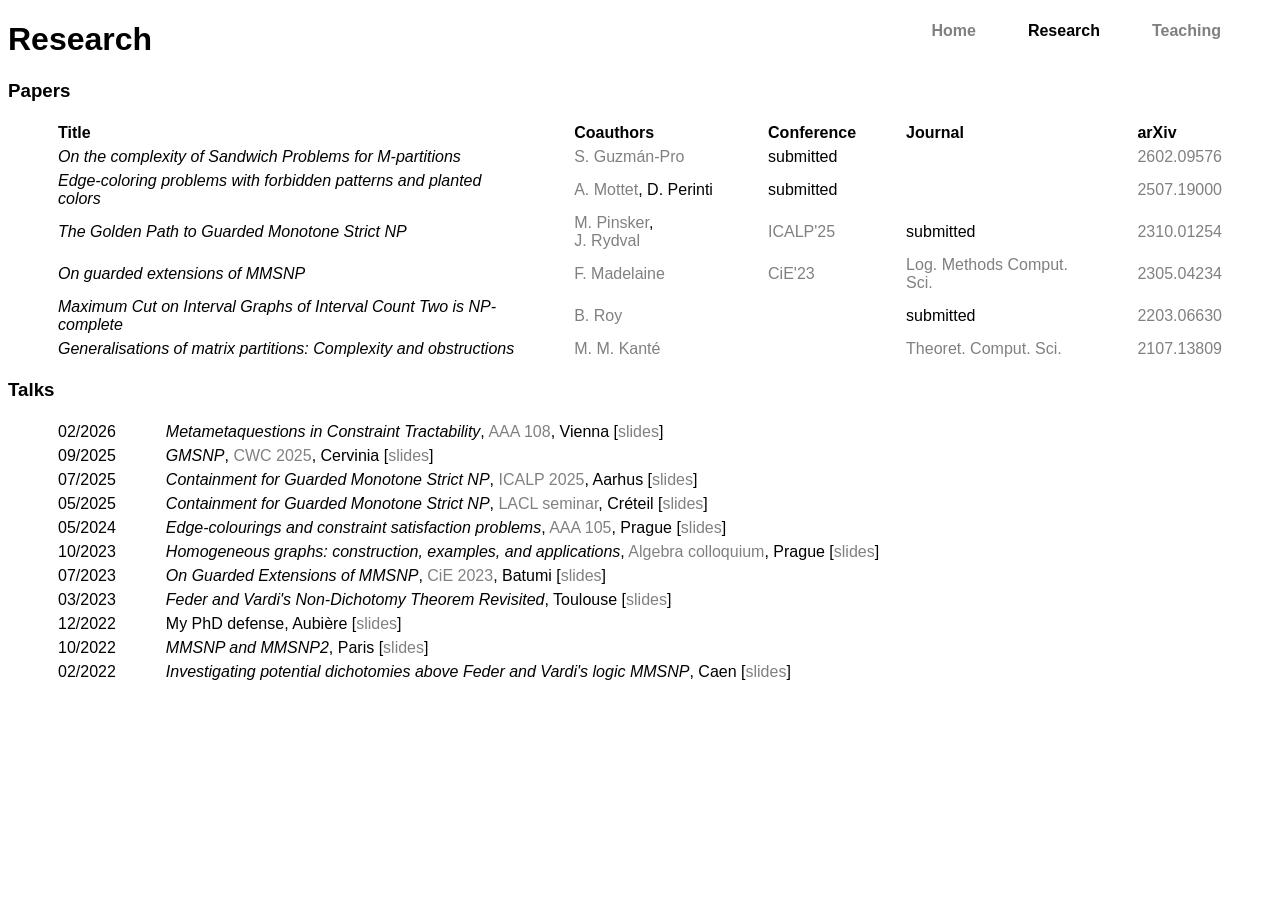
==== research.html @ 3d0082ba "Add files via upload" ====
<!DOCTYPE html>
<html>
<head>
<title>Alexey's research</title>
<link rel="stylesheet" href="style.css">
</head>
<body>

<table align="right">
    <tr>
        <th><a href="./index.html">Home</a></th>
        <th>Research</th>
        <th><a href="./teaching.html">Teaching</a></th>
    </tr>
</table>
<h1>Research</h1>
<p><h3><b>Papers</b></h3></p>
<table>
    <tr>
        <td><b>Title</b></td>
        <td><b>Coauthors</b></td>
        <td><b>Conference</b></td>
        <td><b>Journal</b></td>
        <td><b>arXiv</b></td>
    </tr>
    <tr>
        <td><i>On the complexity of Sandwich Problems for M-partitions</i></td>
        <td><a href="https://tu-dresden.de/mn/math/algebra/das-institut/beschaeftigte/santiago-guzman-pro">S.&nbsp;Guzma&#769;n-Pro</td>
        <td>submitted</td>
        <td></td>
        <td><a href="https://arxiv.org/abs/2602.09576">2602.09576</a></td>
    </tr>
    <tr>
        <td><i>Edge-coloring problems with forbidden patterns and planted colors</i></td>
        <td><a href="https://amottet.cstheory.hamburg/">A.&nbsp;Mottet</a>, D.&nbsp;Perinti</td>
        <td>submitted</td>
        <td></td>
        <td><a href="https://arxiv.org/abs/2507.19000">2507.19000</a></td>
    </tr>
    <tr>
        <td><i>The Golden Path to Guarded Monotone Strict NP</i></td>
        <td><a href="https://dmg.tuwien.ac.at/pinsker/">M.&nbsp;Pinsker</a>, <a href="https://sites.google.com/view/jakubrydval/">J.&nbsp;Rydval</a></td>
        <td><a href="https://doi.org/10.4230/LIPIcs.ICALP.2025.140">ICALP'25</a></td>
        <td>submitted</td>
        <td><a href="https://arxiv.org/abs/2310.01254">2310.01254</a></td>
    </tr>
    <tr>
        <td><i>On guarded extensions of MMSNP</i></td>
        <td><a href="https://www.lacl.fr/fmadelaine/">F.&nbsp;Madelaine</a></td>
        <td><a href="https://doi.org/10.1007/978-3-031-36978-0_17">CiE'23</a></td>
        <td><a href="https://doi.org/10.46298/lmcs-21(4:15)2025">Log. Methods Comput. Sci.</a></td>
        <td><a href="https://arxiv.org/abs/2305.04234">2305.04234</a></td>
    </tr>
    <tr>
        <td><i>Maximum Cut on Interval Graphs of Interval Count Two is NP-complete</i></td>
        <td><a href="https://www.iitkgp.ac.in/department/MA/faculty/ma-broy">B.&nbsp;Roy</a></td>
        <td></td>
        <td>submitted</td>
        <td><a href="https://arxiv.org/abs/2203.06630">2203.06630</a></td>
    </tr>
    <tr>
        <td><i>Generalisations of matrix partitions: Complexity and obstructions</i></td>
        <td><a href="https://perso.isima.fr/~makante/">M.&nbsp;M.&nbsp;Kante&#769;</a></td>
        <td></td>
        <td><a href="https://doi.org/10.1016/j.tcs.2024.114652">Theoret. Comput. Sci.</a></td>
        <td><a href="https://arxiv.org/abs/2107.13809">2107.13809</a></td>
    </tr>
</table>

<p><h3><b>Talks</b></h3></p>

<table>
    <tr>
        <td>02/2026</td>
        <td><i>Metametaquestions in Constraint Tractability</i>, <a href="https://www.aaa108.org/">AAA 108</a>, Vienna
        [<a href="Slides/aaa2026.pdf">slides</a>]</td>
    </tr>
    <tr>
        <td>09/2025</td>
        <td><i>GMSNP</i>, <a href="https://cspworldcongress.org/">CWC 2025</a>, Cervinia
        [<a href="Slides/cwc2025.pdf">slides</a>]</td>
    </tr>
    <tr>
        <td>07/2025</td>
        <td><i>Containment for Guarded Monotone Strict NP</i>, <a href="https://conferences.au.dk/icalp2025">ICALP 2025</a>, Aarhus
        [<a href="Slides/icalp2025.pdf">slides</a>]</td>
    </tr>
    <tr>
        <td>05/2025</td>
        <td><i>Containment for Guarded Monotone Strict NP</i>, <a href="https://www.lacl.fr/fr/seminar/">LACL seminar</a>, Cre&#769;teil
        [<a href="Slides/lacl2025.pdf">slides</a>]</td>
    </tr>
    <tr>
        <td>05/2024</td>
        <td><i>Edge-colourings and constraint satisfaction problems</i>, <a href="https://aaa.karlin.mff.cuni.cz/index.html">AAA 105</a>, Prague
        [<a href="Slides/aaa2024.pdf">slides</a>]</td>
    </tr>
    <tr>
        <td>10/2023</td>
        <td><i>Homogeneous graphs: construction, examples, and applications</i>, <a href="https://www.mff.cuni.cz/en/math/ka/events/seminars/algebra-colloquium">Algebra colloquium</a>, Prague
        [<a href="Slides/algebra_colloq.pdf">slides</a>]</td>
    </tr>
    <tr>
        <td>07/2023</td>
        <td><i>On Guarded Extensions of MMSNP</i>, <a href="https://www.viam.science.tsu.ge/cie2023/">CiE 2023</a>, Batumi
        [<a href="Slides/cie2023.pdf">slides</a>]</td>
    </tr>
    <tr>
        <td>03/2023</td>
        <td><i>Feder and Vardi's Non-Dichotomy Theorem Revisited</i>, Toulouse
        [<a href="Slides/toulouse.pdf">slides</a>]</td>
    </tr>
    <tr>
        <td>12/2022</td>
        <td>My PhD defense, Aubie&#768;re
        [<a href="Slides/phd_slides.pdf">slides</a>]</td>
    </tr>
    <tr>
        <td>10/2022</td>
        <td><i>MMSNP and MMSNP2</i>, Paris
        [<a href="Slides/paris.pdf">slides</a>]</td>
    </tr>
    <tr>
        <td>02/2022</td>
        <td><i>Investigating potential dichotomies above Feder and Vardi's logic MMSNP</i>, Caen
        [<a href="Slides/caen.pdf">slides</a>]</td>
    </tr>
</table>
</body>
</html>
---- style.css ----
body {
  color: black;
  background-color: white;
  font-family: Arial;
}
table {
  border-collapse: separate;
  border-spacing: 50px 0;
}
td {
  padding: 3px 0;
}
a:link{
  color: #808080;
  text-decoration:none;
}
a:visited{
  color: #808080;
}
a:hover{
  color: #d3d3d3;
}
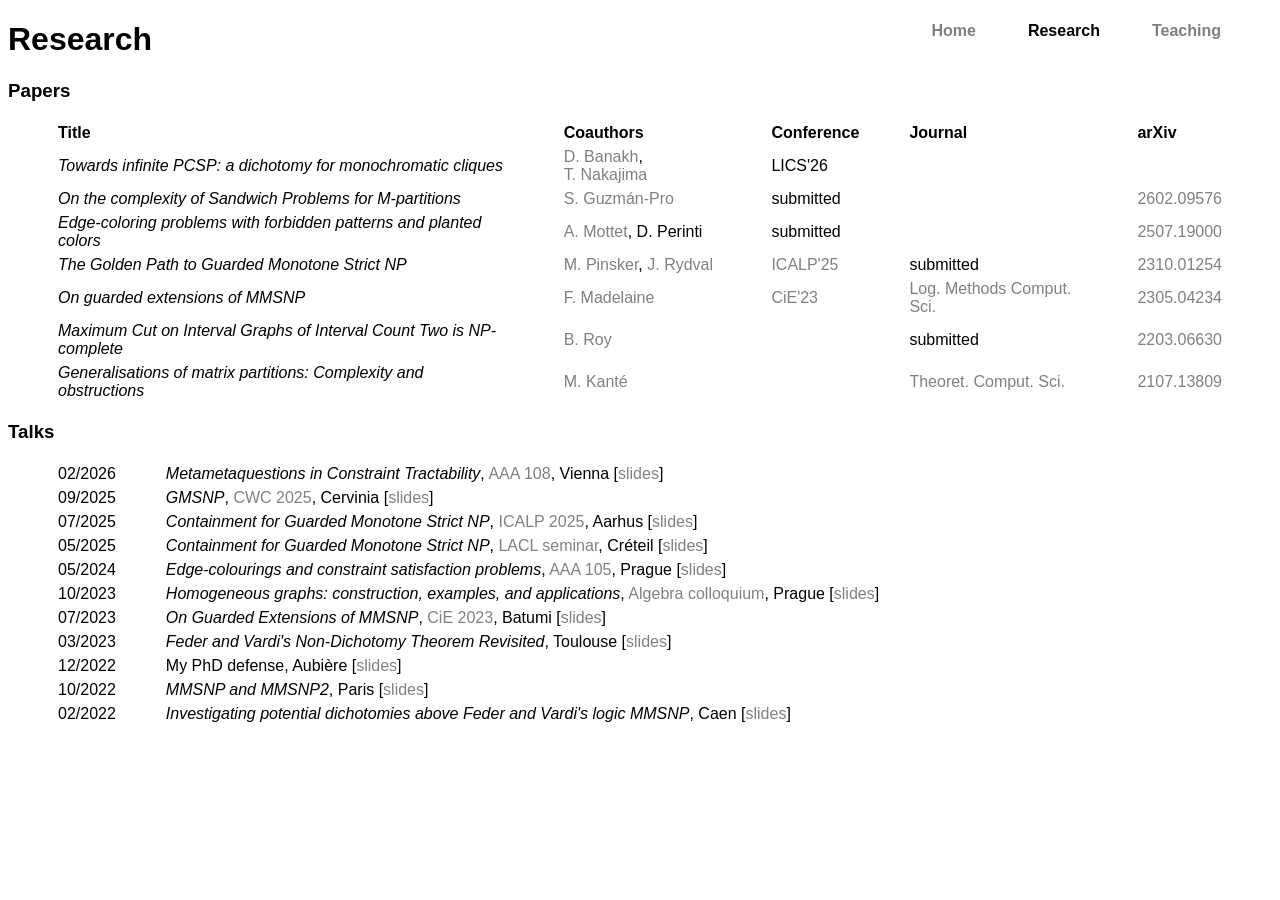
==== commit 27011d44: "Initial commit" ====
--- a/research.html
+++ b/research.html
@@ -24,8 +24,15 @@
         <td><b>arXiv</b></td>
     </tr>
     <tr>
+        <td><i>Towards infinite PCSP: a dichotomy for monochromatic cliques</i></td>
+        <td><a href="https://dembanakh.github.io/">D.&nbsp;Banakh</a>, <a href="https://tamionv.ro/">T.&nbsp;Nakajima</a></td>
+        <td>LICS'26</td>
+        <td></td>
+        <td></td>
+    </tr>
+    <tr>
         <td><i>On the complexity of Sandwich Problems for M-partitions</i></td>
-        <td><a href="https://tu-dresden.de/mn/math/algebra/das-institut/beschaeftigte/santiago-guzman-pro">S.&nbsp;Guzma&#769;n-Pro</td>
+        <td><a href="https://tu-dresden.de/mn/math/algebra/das-institut/beschaeftigte/santiago-guzman-pro">S.&nbsp;Guzma&#769;n-Pro</a></td>
         <td>submitted</td>
         <td></td>
         <td><a href="https://arxiv.org/abs/2602.09576">2602.09576</a></td>
@@ -60,7 +67,7 @@
     </tr>
     <tr>
         <td><i>Generalisations of matrix partitions: Complexity and obstructions</i></td>
-        <td><a href="https://perso.isima.fr/~makante/">M.&nbsp;M.&nbsp;Kante&#769;</a></td>
+        <td><a href="https://perso.isima.fr/~makante/">M.&nbsp;Kante&#769;</a></td>
         <td></td>
         <td><a href="https://doi.org/10.1016/j.tcs.2024.114652">Theoret. Comput. Sci.</a></td>
         <td><a href="https://arxiv.org/abs/2107.13809">2107.13809</a></td>
@@ -87,7 +94,7 @@
     </tr>
     <tr>
         <td>05/2025</td>
-        <td><i>Containment for Guarded Monotone Strict NP</i>, <a href="https://www.lacl.fr/fr/seminar/">LACL seminar</a>, Cre&#769;teil
+        <td><i>Containment for Guarded Monotone Strict NP</i>, <a href="https://lacl.fr/seminaires.html">LACL seminar</a>, Cre&#769;teil
         [<a href="Slides/lacl2025.pdf">slides</a>]</td>
     </tr>
     <tr>
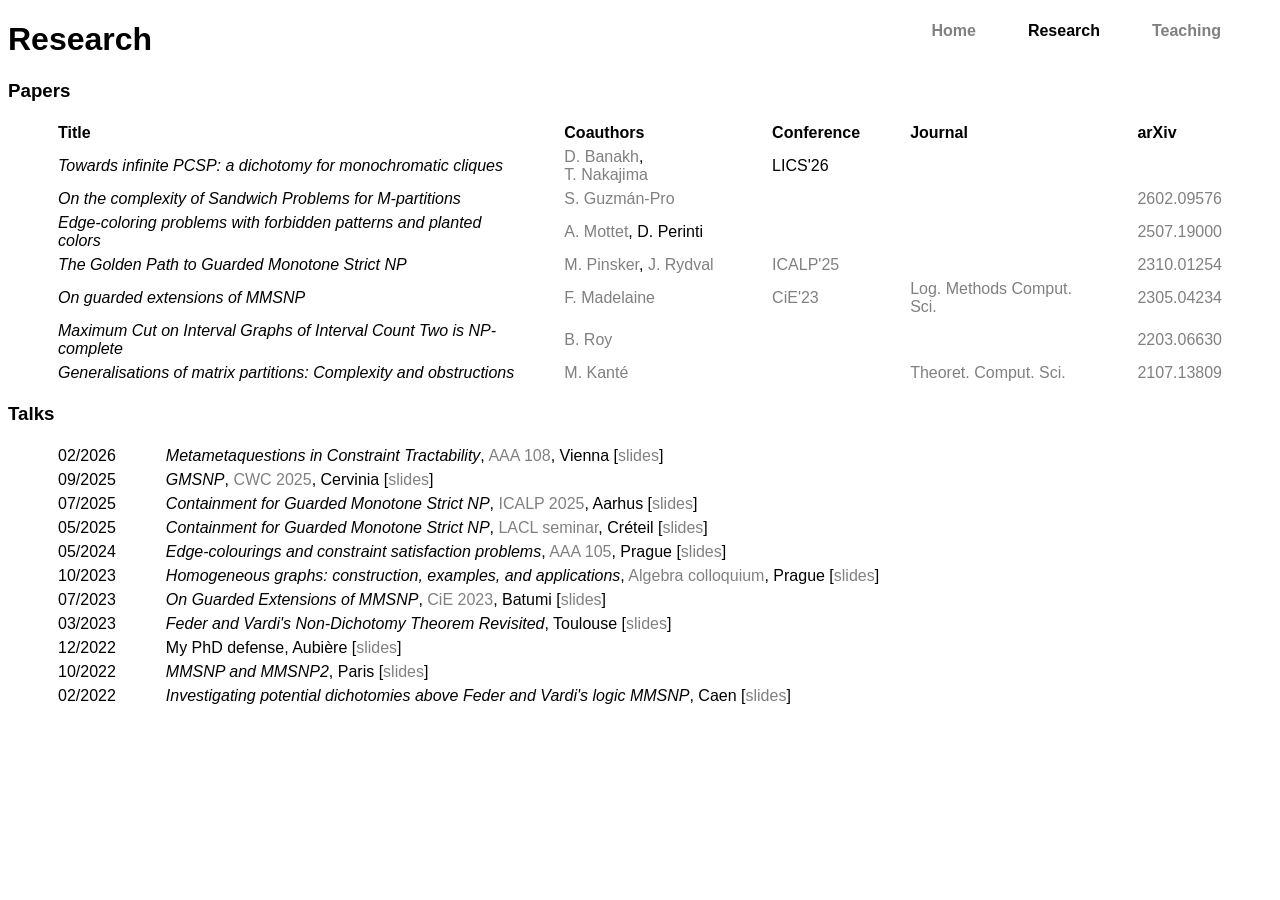
==== commit dbe14e8e: "Update website" ====
--- a/research.html
+++ b/research.html
@@ -33,14 +33,14 @@
     <tr>
         <td><i>On the complexity of Sandwich Problems for M-partitions</i></td>
         <td><a href="https://tu-dresden.de/mn/math/algebra/das-institut/beschaeftigte/santiago-guzman-pro">S.&nbsp;Guzma&#769;n-Pro</a></td>
-        <td>submitted</td>
+        <td></td>
         <td></td>
         <td><a href="https://arxiv.org/abs/2602.09576">2602.09576</a></td>
     </tr>
     <tr>
         <td><i>Edge-coloring problems with forbidden patterns and planted colors</i></td>
         <td><a href="https://amottet.cstheory.hamburg/">A.&nbsp;Mottet</a>, D.&nbsp;Perinti</td>
-        <td>submitted</td>
+        <td></td>
         <td></td>
         <td><a href="https://arxiv.org/abs/2507.19000">2507.19000</a></td>
     </tr>
@@ -48,7 +48,7 @@
         <td><i>The Golden Path to Guarded Monotone Strict NP</i></td>
         <td><a href="https://dmg.tuwien.ac.at/pinsker/">M.&nbsp;Pinsker</a>, <a href="https://sites.google.com/view/jakubrydval/">J.&nbsp;Rydval</a></td>
         <td><a href="https://doi.org/10.4230/LIPIcs.ICALP.2025.140">ICALP'25</a></td>
-        <td>submitted</td>
+        <td></td>
         <td><a href="https://arxiv.org/abs/2310.01254">2310.01254</a></td>
     </tr>
     <tr>
@@ -62,7 +62,7 @@
         <td><i>Maximum Cut on Interval Graphs of Interval Count Two is NP-complete</i></td>
         <td><a href="https://www.iitkgp.ac.in/department/MA/faculty/ma-broy">B.&nbsp;Roy</a></td>
         <td></td>
-        <td>submitted</td>
+        <td></td>
         <td><a href="https://arxiv.org/abs/2203.06630">2203.06630</a></td>
     </tr>
     <tr>
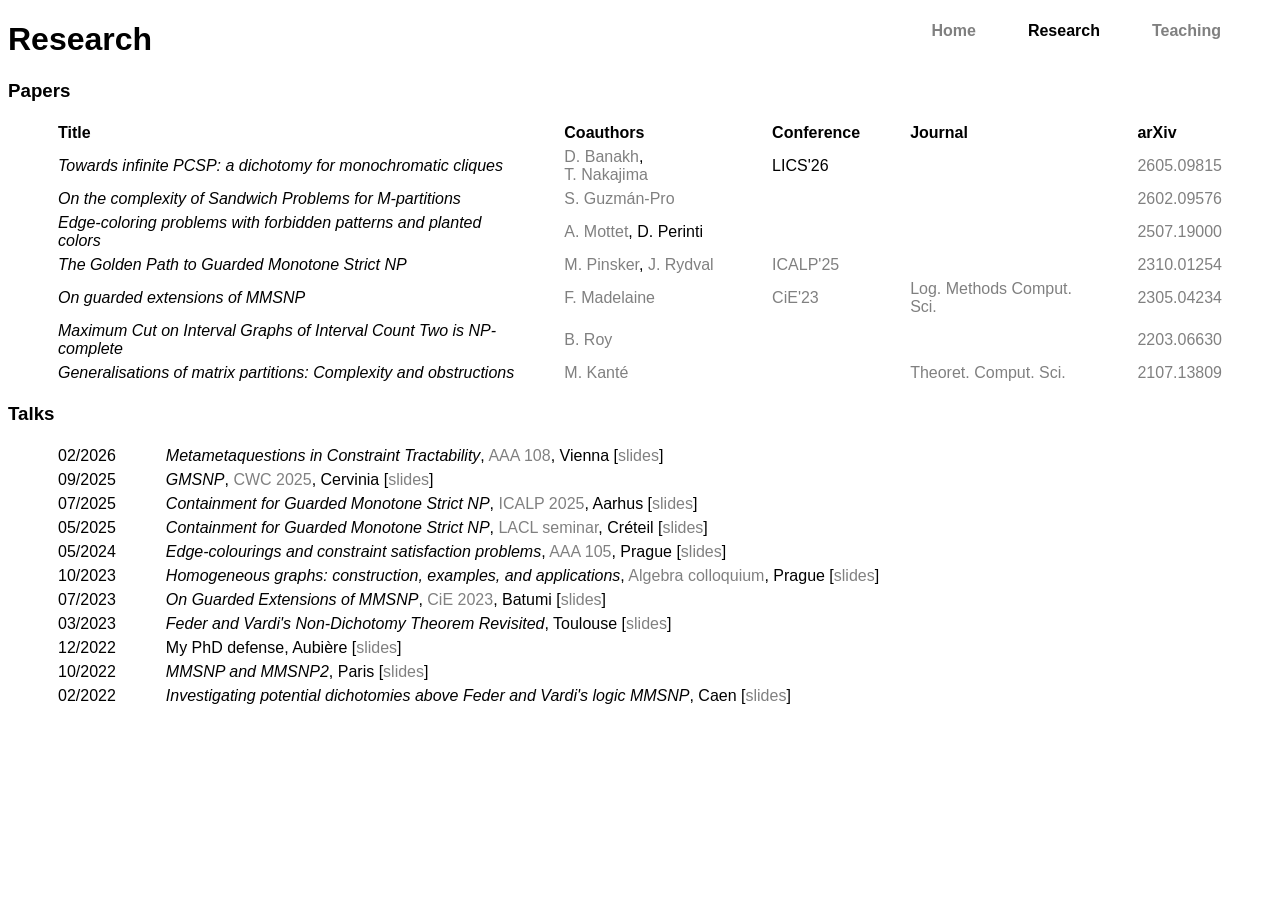
==== commit 0efc9dc7: "Update research page" ====
--- a/research.html
+++ b/research.html
@@ -14,7 +14,7 @@
     </tr>
 </table>
 <h1>Research</h1>
-<p><h3><b>Papers</b></h3></p>
+<h3><b>Papers</b></h3>
 <table>
     <tr>
         <td><b>Title</b></td>
@@ -28,7 +28,7 @@
         <td><a href="https://dembanakh.github.io/">D.&nbsp;Banakh</a>, <a href="https://tamionv.ro/">T.&nbsp;Nakajima</a></td>
         <td>LICS'26</td>
         <td></td>
-        <td></td>
+        <td><a href="https://arxiv.org/abs/2605.09815">2605.09815</a></td>
     </tr>
     <tr>
         <td><i>On the complexity of Sandwich Problems for M-partitions</i></td>
@@ -74,7 +74,7 @@
     </tr>
 </table>
 
-<p><h3><b>Talks</b></h3></p>
+<h3><b>Talks</b></h3>
 
 <table>
     <tr>
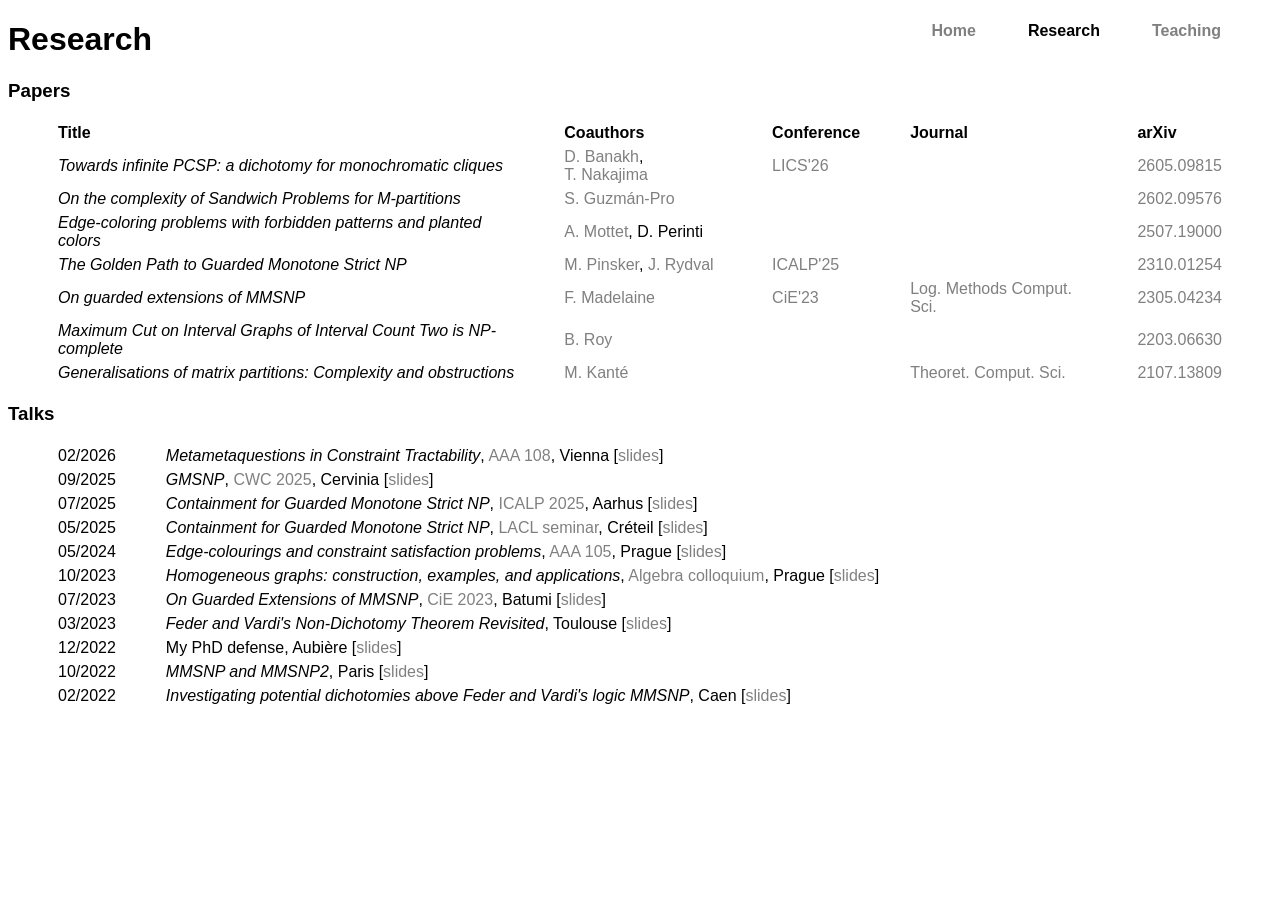
==== commit 4ca55500: "Update research page" ====
--- a/research.html
+++ b/research.html
@@ -26,7 +26,7 @@
     <tr>
         <td><i>Towards infinite PCSP: a dichotomy for monochromatic cliques</i></td>
         <td><a href="https://dembanakh.github.io/">D.&nbsp;Banakh</a>, <a href="https://tamionv.ro/">T.&nbsp;Nakajima</a></td>
-        <td>LICS'26</td>
+        <td><a href="https://doi.org/10.4230/LIPIcs.LICS.2026.13">LICS'26</a></td>
         <td></td>
         <td><a href="https://arxiv.org/abs/2605.09815">2605.09815</a></td>
     </tr>
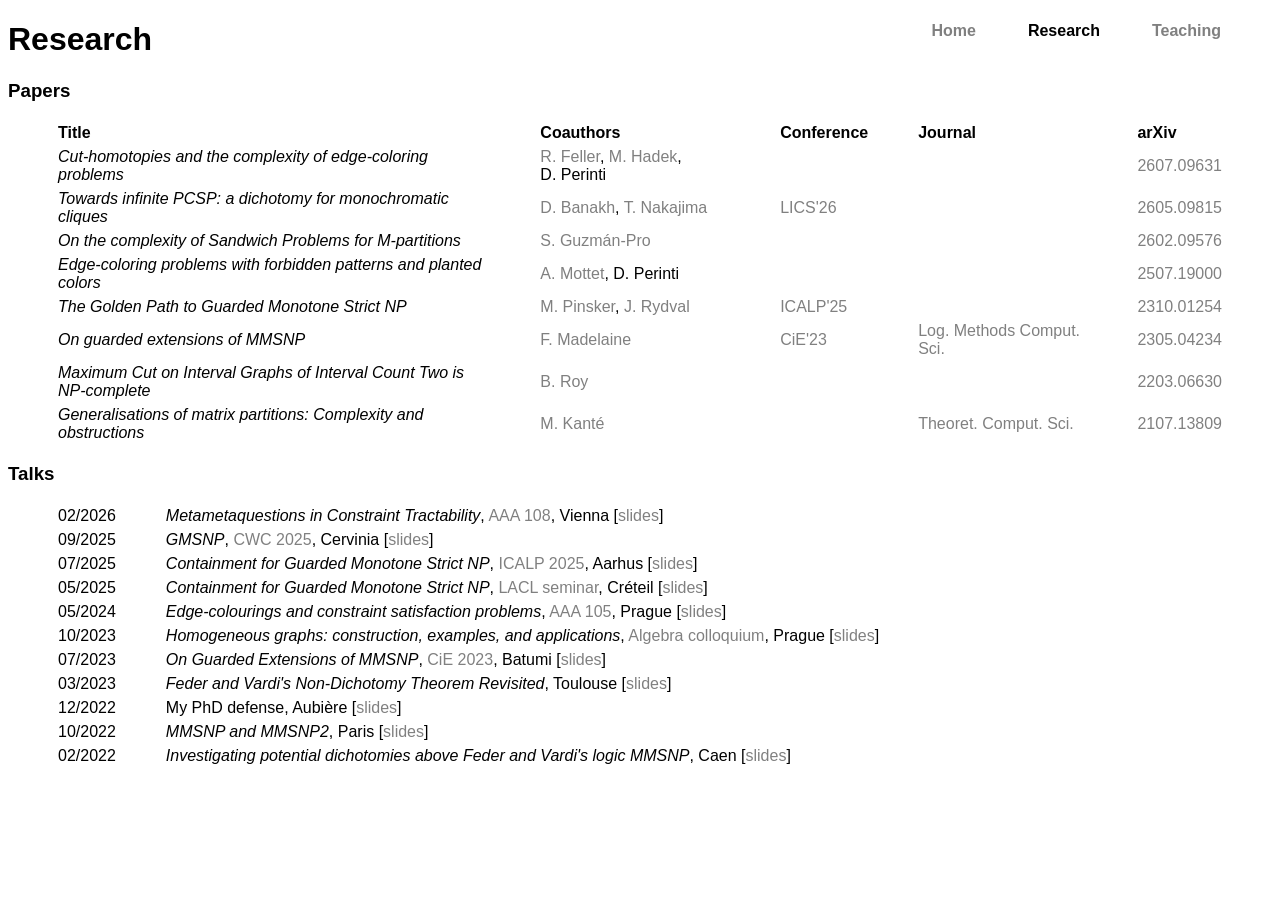
==== commit 3344cacb: "Update research page" ====
--- a/research.html
+++ b/research.html
@@ -22,6 +22,13 @@
         <td><b>Conference</b></td>
         <td><b>Journal</b></td>
         <td><b>arXiv</b></td>
+    </tr>
+    <tr>
+        <td><i>Cut-homotopies and the complexity of edge-coloring problems</i></td>
+        <td><a href="https://roman-feller.github.io/">R.&nbsp;Feller</a>, <a href="https://hadekm.github.io/">M.&nbsp;Hadek</a>, D.&nbsp;Perinti</td>
+        <td></td>
+        <td></td>
+        <td><a href="https://arxiv.org/abs/2607.09631">2607.09631</a></td>
     </tr>
     <tr>
         <td><i>Towards infinite PCSP: a dichotomy for monochromatic cliques</i></td>
